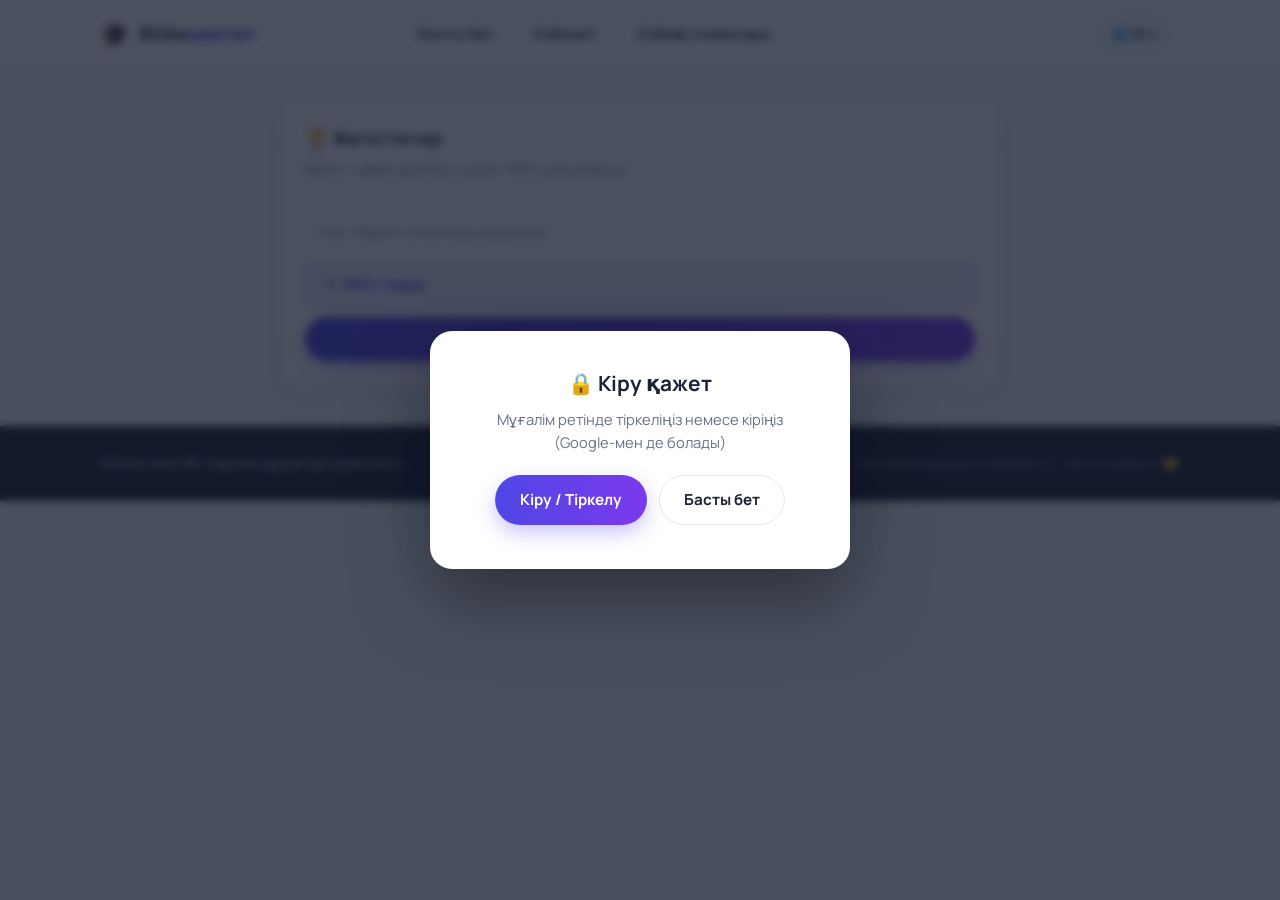
==== achievements.html @ 3947fcc4 "refactor: Расписание/Жетістіктер/Сертификаттар кабинеттен жеке беттерге көшті (schedule/achievements" ====
<!DOCTYPE html>
<html lang="kk">
<head>
  <meta charset="UTF-8" />
  <meta name="viewport" content="width=device-width, initial-scale=1.0" />
  <title data-i18n="title_ach">Жетістіктер — Білім</title>
  <link rel="preconnect" href="https://fonts.googleapis.com" />
  <link rel="preconnect" href="https://fonts.gstatic.com" crossorigin />
  <link href="https://fonts.googleapis.com/css2?family=Manrope:wght@400;500;600;700;800&display=swap" rel="stylesheet" />
  <link rel="stylesheet" href="style.css" />
  <link rel="icon" href="data:image/svg+xml,<svg xmlns='http://www.w3.org/2000/svg' viewBox='0 0 100 100'><text y='.9em' font-size='90'>🎓</text></svg>" />
</head>
<body>

  <header class="header">
    <div class="container header-inner">
      <a href="index.html" class="logo">
        <span class="logo-mark">🎓</span>
        <span class="logo-text">Білім<span class="logo-accent">мектеп</span></span>
      </a>
      <nav class="nav" id="nav">
        <a href="index.html" data-i18n="nav_home">Басты бет</a>
        <a href="cabinet.html" class="nav-cta" data-i18n="nav_cabinet">Кабинет</a>
        <a href="slides.html" data-i18n="nav_slides">Сабақ слайдтары</a>
      </nav>
      <button class="burger" id="burger" aria-label="Мәзір"><span></span><span></span><span></span></button>
    </div>
  </header>

  <main class="container pg-narrow">
    <div class="panel" id="ach-section">
      <h2 data-i18n="ach_title">🏆 Жетістіктер</h2>
      <p class="sub" data-i18n="ach_sub">Мәтін + файл (диплом, сурет, PDF) сала аласыз</p>
      <div class="ach-list" id="ach-list"></div>
      <div class="ach-add">
        <input type="text" id="ach-input" data-i18n-ph="ach_ph" placeholder="Мыс: Өңірлік олимпиада жеңімпазы" />
        <label class="file-btn" for="ach-file" id="ach-file-btn" data-i18n="btn_choose_file">📎 Файл таңда</label>
        <input type="file" id="ach-file" accept="image/*,.pdf,.doc,.docx,.ppt,.pptx,.xls,.xlsx" hidden />
        <button class="btn btn-primary" id="ach-add" style="padding:10px 18px">＋</button>
      </div>
    </div>
  </main>

  <footer class="footer">
    <div class="container footer-inner">
      <span>© <span id="year"></span> Білім мектебі. <span data-i18n="footer_rights">Барлық құқықтар қорғалған.</span></span>
      <span class="muted" data-i18n="footer_cab">Мұғалім жұмысын жеңілдету — басты мақсат 🤝</span>
    </div>
  </footer>

  <script src="data.js"></script>
  <script src="ui.js"></script>
  <script src="i18n.js"></script>
  <script src="achievements.js"></script>
</body>
</html>
---- style.css ----
/* ===== Білім мектебі — стильдер ===== */
:root {
  --bg: #f7f8fc;
  --surface: #ffffff;
  --ink: #1c2333;
  --muted: #67718a;
  --line: #e6e9f2;
  --brand: #4f46e5;
  --brand-2: #7c3aed;
  --brand-soft: #eef0ff;
  --accent: #f59e0b;
  --green: #10b981;
  --radius: 16px;
  --shadow: 0 10px 30px rgba(28, 35, 51, 0.08);
}

* { margin: 0; padding: 0; box-sizing: border-box; }

html { scroll-behavior: smooth; }

body {
  font-family: "Manrope", system-ui, sans-serif;
  background: var(--bg);
  color: var(--ink);
  line-height: 1.6;
}

.container { max-width: 1120px; margin: 0 auto; padding: 0 20px; }
.pg-narrow { max-width: 760px; padding-top: 30px; padding-bottom: 10px; }
.pg-narrow .panel { margin-bottom: 30px; }
.muted { color: var(--muted); }
.accent {
  background: linear-gradient(90deg, var(--brand), var(--brand-2));
  -webkit-background-clip: text;
  background-clip: text;
  color: transparent;
}

/* ===== Шапка ===== */
.header {
  position: sticky; top: 0; z-index: 50;
  background: rgba(255, 255, 255, 0.85);
  backdrop-filter: blur(12px);
  border-bottom: 1px solid var(--line);
}
.header-inner { display: flex; align-items: center; justify-content: space-between; height: 68px; }
.logo { display: flex; align-items: center; gap: 10px; text-decoration: none; color: var(--ink); font-weight: 800; font-size: 1.15rem; }
.logo-mark { font-size: 1.5rem; }
.logo-accent { color: var(--brand); }

.nav { display: flex; align-items: center; gap: 22px; }
.nav a { text-decoration: none; color: var(--ink); font-weight: 600; font-size: 0.95rem; transition: color 0.2s; }
.nav a:hover { color: var(--brand); }
.nav-cta { padding: 9px 18px; border-radius: 999px; }

.burger { display: none; background: none; border: 0; cursor: pointer; width: 40px; height: 40px; flex-direction: column; justify-content: center; gap: 5px; align-items: center; }
.burger span { width: 22px; height: 2px; background: var(--ink); border-radius: 2px; transition: 0.25s; }
.burger.open span:nth-child(1) { transform: translateY(7px) rotate(45deg); }
.burger.open span:nth-child(2) { opacity: 0; }
.burger.open span:nth-child(3) { transform: translateY(-7px) rotate(-45deg); }

/* ===== Hero ===== */
.hero {
  background:
    radial-gradient(600px 300px at 85% 10%, rgba(124, 58, 237, 0.14), transparent),
    radial-gradient(500px 300px at 10% 90%, rgba(79, 70, 229, 0.12), transparent),
    var(--bg);
  padding: 80px 0 70px;
}
.hero-inner { display: grid; grid-template-columns: 1.2fr 1fr; gap: 48px; align-items: center; }

.badge {
  display: inline-block; padding: 7px 14px; border-radius: 999px;
  background: var(--brand-soft); color: var(--brand);
  font-weight: 700; font-size: 0.85rem; margin-bottom: 20px;
}
.hero h1 { font-size: clamp(2rem, 4.5vw, 3.1rem); line-height: 1.15; font-weight: 800; letter-spacing: -0.5px; }
.lead { color: var(--muted); font-size: 1.08rem; margin: 18px 0 28px; max-width: 52ch; }

.hero-actions { display: flex; gap: 14px; flex-wrap: wrap; }

.btn {
  display: inline-block; padding: 12px 24px; border-radius: 999px;
  font-weight: 700; font-size: 0.95rem; text-decoration: none;
  border: 1px solid transparent; cursor: pointer; transition: 0.2s;
  font-family: inherit;
}
.btn-primary {
  background: linear-gradient(90deg, var(--brand), var(--brand-2));
  color: #fff; box-shadow: 0 8px 20px rgba(79, 70, 229, 0.3);
}
.btn-primary:hover { transform: translateY(-2px); box-shadow: 0 12px 26px rgba(79, 70, 229, 0.4); }
.btn-ghost { background: var(--surface); color: var(--ink); border-color: var(--line); }
.btn-ghost:hover { border-color: var(--brand); color: var(--brand); }
.btn-block { width: 100%; text-align: center; }

.stats { display: flex; gap: 34px; margin-top: 40px; flex-wrap: wrap; }
.stat b { display: block; font-size: 1.6rem; font-weight: 800; color: var(--brand); }
.stat span { color: var(--muted); font-size: 0.85rem; }

/* Hero-карточка (сабақ кестесі) */
.hero-card {
  background: var(--surface); border: 1px solid var(--line);
  border-radius: 20px; box-shadow: var(--shadow);
  padding: 22px; transform: rotate(1.5deg);
}
.hero-card-head { display: flex; gap: 7px; margin-bottom: 18px; }
.hero-card-head .dot { width: 11px; height: 11px; border-radius: 50%; background: #e6e9f2; }
.hero-card-head .dot:first-child { background: #f87171; }
.hero-card-head .dot:nth-child(2) { background: #fbbf24; }
.hero-card-head .dot:nth-child(3) { background: #34d399; }
.hero-line { font-weight: 800; margin-bottom: 12px; }
.hero-item {
  display: flex; gap: 12px; padding: 11px 14px; margin-bottom: 8px;
  background: var(--bg); border: 1px solid var(--line); border-radius: 12px;
  font-size: 0.92rem;
}
.hero-item b { color: var(--brand); font-variant-numeric: tabular-nums; }
.hero-note {
  margin-top: 14px; padding: 12px 14px; border-radius: 12px;
  background: #fff8e8; color: #92600a; font-size: 0.88rem; font-weight: 600;
}

/* ===== Бөлімдер ===== */
.section { padding: 76px 0; }
.section-alt { background: var(--surface); border-top: 1px solid var(--line); border-bottom: 1px solid var(--line); }
.section-head { text-align: center; max-width: 640px; margin: 0 auto 46px; }
.section-head h2 { font-size: clamp(1.6rem, 3vw, 2.2rem); font-weight: 800; letter-spacing: -0.4px; }
.section-head p { color: var(--muted); margin-top: 10px; }

/* Мұғалімдер */
.teachers-grid { display: grid; grid-template-columns: repeat(auto-fill, minmax(240px, 1fr)); gap: 20px; }
.teacher-card {
  background: var(--surface); border: 1px solid var(--line); border-radius: var(--radius);
  padding: 26px 22px; text-align: center; transition: 0.25s;
}
.section-alt .teacher-card { background: var(--bg); }
.teacher-card:hover { transform: translateY(-5px); box-shadow: var(--shadow); border-color: transparent; }
.avatar {
  width: 74px; height: 74px; border-radius: 50%; margin: 0 auto 14px;
  display: flex; align-items: center; justify-content: center;
  font-size: 1.5rem; font-weight: 800; color: #fff;
}
.teacher-card h3 { font-size: 1.05rem; }
.teacher-card .subject { color: var(--brand); font-weight: 700; font-size: 0.9rem; margin-top: 4px; }
.teacher-card .exp { color: var(--muted); font-size: 0.85rem; margin-top: 8px; }

/* Сыныптар */
.classes-grid { display: grid; grid-template-columns: repeat(auto-fill, minmax(150px, 1fr)); gap: 14px; }
.class-card {
  background: var(--bg); border: 1px solid var(--line); border-radius: 14px;
  padding: 18px 14px; text-align: center; transition: 0.2s; cursor: default;
}
.class-card:hover { border-color: var(--brand); background: var(--brand-soft); }
.class-card b { display: block; font-size: 1.15rem; }
.class-card span { color: var(--muted); font-size: 0.82rem; }

/* Хабарламалар */
.news-layout { display: grid; grid-template-columns: 1.4fr 1fr; gap: 28px; align-items: start; }
.news-list { display: flex; flex-direction: column; gap: 14px; }
.news-item {
  background: var(--surface); border: 1px solid var(--line); border-radius: var(--radius);
  padding: 20px 22px; display: flex; gap: 16px; transition: 0.2s;
}
.news-item:hover { box-shadow: var(--shadow); }
.news-date {
  flex-shrink: 0; width: 58px; height: 58px; border-radius: 14px;
  background: var(--brand-soft); color: var(--brand);
  display: flex; flex-direction: column; align-items: center; justify-content: center;
  font-weight: 800; line-height: 1.1;
}
.news-date small { font-size: 0.7rem; font-weight: 700; text-transform: uppercase; }
.news-item h3 { font-size: 1rem; margin-bottom: 4px; }
.news-item p { color: var(--muted); font-size: 0.92rem; }
.tag {
  display: inline-block; margin-top: 8px; padding: 3px 10px; border-radius: 999px;
  font-size: 0.75rem; font-weight: 700;
}
.tag-Жиналыс { background: #fef3c7; color: #92600a; }
.tag-Сабақ { background: #dcfce7; color: #15803d; }
.tag-Іс-шара { background: #ede9fe; color: #6d28d9; }
.tag-Демалыс { background: #ffe4e6; color: #be123c; }

.news-form, .contact-form {
  background: var(--surface); border: 1px solid var(--line); border-radius: var(--radius);
  padding: 26px; box-shadow: var(--shadow);
}
.news-form h3, .contact-form h3 { margin-bottom: 4px; }
.news-form label, .contact-form label { display: block; margin-top: 14px; }
.news-form label span, .contact-form label span { font-size: 0.85rem; font-weight: 700; color: var(--muted); display: block; margin-bottom: 6px; }
.news-form input, .news-form textarea, .news-form select,
.contact-form input, .contact-form textarea {
  width: 100%; padding: 11px 14px; border: 1px solid var(--line); border-radius: 12px;
  font-family: inherit; font-size: 0.95rem; background: var(--bg); transition: 0.2s;
}
.news-form input:focus, .news-form textarea:focus, .news-form select:focus,
.contact-form input:focus, .contact-form textarea:focus {
  outline: none; border-color: var(--brand); background: #fff; box-shadow: 0 0 0 3px rgba(79, 70, 229, 0.15);
}
.news-form .btn, .contact-form .btn { margin-top: 20px; }

/* Үй тапсырма */
.filters { display: flex; gap: 10px; flex-wrap: wrap; justify-content: center; margin-bottom: 30px; }
.filter-btn {
  padding: 8px 18px; border-radius: 999px; border: 1px solid var(--line);
  background: var(--bg); color: var(--ink); font-weight: 600; font-size: 0.88rem;
  cursor: pointer; font-family: inherit; transition: 0.2s;
}
.filter-btn:hover { border-color: var(--brand); color: var(--brand); }
.filter-btn.active { background: var(--brand); border-color: var(--brand); color: #fff; }

.hw-list { display: grid; grid-template-columns: repeat(auto-fill, minmax(300px, 1fr)); gap: 14px; }
.hw-item {
  background: var(--bg); border: 1px solid var(--line); border-radius: 14px;
  padding: 18px 20px; transition: 0.2s;
}
.hw-item:hover { box-shadow: var(--shadow); }
.hw-top { display: flex; justify-content: space-between; align-items: center; margin-bottom: 8px; }
.hw-subject { font-weight: 800; font-size: 0.95rem; }
.hw-class { font-size: 0.78rem; font-weight: 700; color: var(--muted); background: #fff; border: 1px solid var(--line); padding: 3px 10px; border-radius: 999px; }
.hw-item p { color: var(--muted); font-size: 0.9rem; }
.hw-due { margin-top: 10px; font-size: 0.8rem; font-weight: 700; color: var(--accent); }

/* Байланыс */
.contact-layout { display: grid; grid-template-columns: 1fr 1fr; gap: 28px; align-items: start; }
.contact-cards { display: grid; grid-template-columns: 1fr 1fr; gap: 14px; }
.contact-card {
  background: var(--surface); border: 1px solid var(--line); border-radius: var(--radius);
  padding: 20px; display: flex; flex-direction: column; gap: 4px;
}
.contact-card b { font-size: 0.92rem; }
.contact-card span { color: var(--muted); font-size: 0.88rem; }

/* Footer */
.footer { background: var(--ink); color: #cdd3e1; padding: 26px 0; }
.footer-inner { display: flex; justify-content: space-between; gap: 12px; flex-wrap: wrap; font-size: 0.88rem; }
.footer .muted { color: #8b93a8; }

/* Toast */
.toast {
  position: fixed; bottom: 26px; left: 50%; transform: translateX(-50%) translateY(80px);
  background: var(--ink); color: #fff; padding: 13px 24px; border-radius: 999px;
  font-weight: 600; font-size: 0.92rem; box-shadow: 0 14px 34px rgba(0,0,0,0.25);
  opacity: 0; transition: 0.35s; z-index: 100; pointer-events: none;
}
.toast.show { transform: translateX(-50%) translateY(0); opacity: 1; }

/* Мүмкіндіктер */
.features-grid { display: grid; grid-template-columns: repeat(auto-fit, minmax(260px, 1fr)); gap: 20px; }
.feature-card {
  background: var(--bg); border: 1px solid var(--line); border-radius: var(--radius);
  padding: 28px 24px; text-decoration: none; color: var(--ink); transition: 0.25s;
}
.feature-card:hover { transform: translateY(-5px); box-shadow: var(--shadow); border-color: var(--brand); }
.feature-icon { font-size: 2rem; display: block; margin-bottom: 14px; }
.feature-card h3 { font-size: 1.1rem; margin-bottom: 8px; }
.feature-card p { color: var(--muted); font-size: 0.92rem; }

.teacher-card { display: block; cursor: pointer; }
.cabinet-link {
  display: inline-block; margin-top: 12px; color: var(--brand); font-weight: 700; font-size: 0.85rem;
}

/* ===== Кабинет ===== */
.page-head {
  background: linear-gradient(120deg, #1e1b4b, #4f46e5 60%, #7c3aed);
  color: #fff; padding: 44px 0 84px; margin-top: -68px; padding-top: 112px;
}
.page-head h1 { font-size: clamp(1.6rem, 3vw, 2.3rem); font-weight: 800; }
.page-head p { opacity: 0.85; margin-top: 6px; }
.cabinet-wrap { margin-top: -40px; }
.panel {
  background: var(--surface); border: 1px solid var(--line); border-radius: var(--radius);
  padding: 24px; box-shadow: var(--shadow); margin-bottom: 24px;
}
.panel h2 { font-size: 1.15rem; margin-bottom: 4px; }
.panel .sub { color: var(--muted); font-size: 0.9rem; margin-bottom: 18px; }
/* Мәзірден anchor-ға өткенде sticky шапканың астына жасырмау */
#ach-section, #certs-section, #sched-section { scroll-margin-top: 86px; }

.cab-profile { display: flex; gap: 20px; align-items: center; flex-wrap: wrap; }
.cab-profile .avatar { margin: 0; width: 84px; height: 84px; font-size: 1.7rem; }
.cab-profile h1 { font-size: 1.5rem; }
.cab-profile .subject { color: var(--brand); font-weight: 700; }

.cab-selects { display: flex; gap: 14px; flex-wrap: wrap; margin-top: 14px; }
.cab-selects label { font-size: 0.85rem; font-weight: 700; color: var(--muted); display: flex; flex-direction: column; gap: 6px; }
.cab-selects select {
  padding: 10px 14px; border: 1px solid var(--line); border-radius: 12px;
  font-family: inherit; font-size: 0.95rem; background: #fff; min-width: 180px;
}

/* Сертификаттар */
.certs-grid { display: grid; grid-template-columns: repeat(auto-fill, minmax(200px, 1fr)); gap: 16px; }
.cert-card { border: 1px solid var(--line); border-radius: 14px; overflow: hidden; background: var(--bg); position: relative; }
.cert-card img { width: 100%; height: 150px; object-fit: cover; display: block; cursor: zoom-in; }
.cert-file {
  width: 100%; height: 150px; display: flex; flex-direction: column; align-items: center; justify-content: center; gap: 6px;
  background: linear-gradient(160deg, #eef2ff, #faf5ff); cursor: pointer;
}
.cert-file-ico { font-size: 2.4rem; line-height: 1; }
.cert-file-name { font-size: 0.78rem; font-weight: 700; color: #3730a3; text-align: center; padding: 0 10px; word-break: break-all; }
.cert-card .cert-name { padding: 10px 12px; font-size: 0.85rem; font-weight: 700; }
.cert-del {
  position: absolute; top: 8px; right: 8px; width: 28px; height: 28px; border-radius: 50%;
  border: 0; background: rgba(0,0,0,0.55); color: #fff; cursor: pointer; font-size: 0.9rem; line-height: 1;
}
.certs-empty { color: var(--muted); font-size: 0.92rem; padding: 12px 0; }
.certs-add { display: flex; gap: 10px; flex-wrap: wrap; margin-top: 16px; align-items: center; }
.certs-add input[type="text"] {
  flex: 1; min-width: 180px; padding: 10px 14px; border: 1px solid var(--line); border-radius: 12px; font-family: inherit;
}
.certs-add input[type="file"] { display: none; }
.file-btn {
  padding: 10px 16px; border-radius: 12px; border: 1px dashed var(--brand); background: var(--brand-soft);
  color: var(--brand); font-weight: 700; font-size: 0.88rem; cursor: pointer; font-family: inherit;
}

/* Жетістіктер */
.ach-list { display: flex; flex-direction: column; gap: 10px; }
.ach-item {
  display: flex; justify-content: space-between; gap: 12px; align-items: center;
  background: var(--bg); border: 1px solid var(--line); border-radius: 12px; padding: 12px 16px; font-size: 0.95rem;
}
.ach-item.has-img {
  display: grid; grid-template-columns: 76px 1fr auto; gap: 12px; align-items: center; padding: 10px;
}
.ach-item.has-file { display: flex; align-items: center; gap: 10px; }
.ach-file {
  display: inline-flex; align-items: center; gap: 6px; background: #eef2ff; color: #3730a3;
  font-size: 0.82rem; font-weight: 700; padding: 8px 14px; border-radius: 999px; cursor: pointer; max-width: 100%;
}
.ach-file .fname { overflow: hidden; text-overflow: ellipsis; white-space: nowrap; max-width: 220px; }
.ach-thumb {
  width: 76px; height: 76px; object-fit: cover; border-radius: 10px;
  border: 1px solid var(--line); cursor: zoom-in;
}
.ach-add { display: flex; flex-direction: column; gap: 8px; margin-top: 14px; }
.gname-dot { display: inline-block; width: 10px; height: 10px; border-radius: 50%; margin-right: 7px; vertical-align: baseline; }
.ach-del { border: 0; background: none; color: #be123c; cursor: pointer; font-size: 1rem; }
/* Суретті үлкейтіп көрсету */
.lightbox {
  position: fixed; inset: 0; z-index: 300; background: rgba(15, 23, 42, 0.88);
  display: flex; align-items: center; justify-content: center; padding: 24px; cursor: zoom-out;
}
.lightbox img { max-width: 95%; max-height: 95%; border-radius: 14px; box-shadow: 0 30px 80px rgba(0,0,0,0.5); }
.ach-add { display: flex; gap: 10px; margin-top: 14px; }
.ach-add input { flex: 1; padding: 10px 14px; border: 1px solid var(--line); border-radius: 12px; font-family: inherit; }

/* Жылдық сыныптар */
.years-classes { display: grid; grid-template-columns: repeat(auto-fill, minmax(220px, 1fr)); gap: 16px; }
.year-block { border: 1px solid var(--line); border-radius: 14px; padding: 16px; background: var(--bg); }
.year-block h3 { font-size: 1rem; margin-bottom: 10px; }
.year-block.current h3 { color: var(--brand); }
.chips { display: flex; gap: 8px; flex-wrap: wrap; }
.chip {
  display: inline-flex; align-items: center; gap: 8px; padding: 6px 12px; border-radius: 999px;
  background: var(--brand-soft); color: var(--brand); font-weight: 700; font-size: 0.88rem;
}
.chip button { border: 0; background: none; color: inherit; cursor: pointer; font-size: 0.9rem; padding: 0; }
.year-add { display: flex; gap: 8px; margin-top: 12px; }
.year-add input { padding: 8px 12px; border: 1px solid var(--line); border-radius: 10px; font-family: inherit; width: 110px; }

/* Расписание торы */
.sched-stats { display: flex; gap: 14px; flex-wrap: wrap; margin-bottom: 18px; }
.sched-stat { background: var(--brand-soft); color: var(--brand); border-radius: 14px; padding: 14px 20px; font-weight: 700; }
.sched-stat b { font-size: 1.4rem; display: block; }
.sched-stat span { font-size: 0.8rem; }
.sched-grid { width: 100%; border-collapse: collapse; font-size: 0.98rem; margin-bottom: 26px; }
.sched-grid th, .sched-grid td { border: 1px solid var(--line); padding: 13px 12px; text-align: center; }
.sched-grid th { background: var(--bg); font-weight: 800; }
.sched-grid td.time { background: var(--bg); font-weight: 700; color: var(--muted); white-space: nowrap; }
.sched-cell { min-height: 52px; position: relative; cursor: pointer; }
.sched-cell:hover { background: #fff1f2; }
.sched-cell .cls { font-weight: 800; color: var(--brand); font-size: 0.95rem; }
.sched-cell .room { color: var(--muted); font-size: 0.78rem; }
.sched-cell .x { display: none; position: absolute; top: 2px; right: 4px; color: #be123c; font-weight: 800; }
.sched-cell:hover .x { display: block; }
.shift-title { font-size: 1.15rem; font-weight: 800; margin: 20px 0 10px; }
/* Расписание — толық енімен, ортада */
.cab-sched-wrap { max-width: 1120px; margin: 26px auto 0; padding: 0 20px; box-sizing: border-box; }
.cab-sched-wrap .panel-head { text-align: center; }
.cab-sched-wrap .sched-stats { justify-content: center; }
.cab-sched-wrap .shift-title { text-align: center; }
.sched-add { display: grid; grid-template-columns: repeat(auto-fit, minmax(140px, 1fr)); gap: 10px; align-items: end; }
.sched-add label { font-size: 0.8rem; font-weight: 700; color: var(--muted); display: flex; flex-direction: column; gap: 5px; }
.sched-add select, .sched-add input {
  padding: 9px 12px; border: 1px solid var(--line); border-radius: 10px; font-family: inherit; background: #fff;
}

/* ===== Слайдтар ===== */
.tabs { display: flex; gap: 10px; margin-bottom: 24px; flex-wrap: wrap; }
.tab-btn {
  padding: 10px 22px; border-radius: 999px; border: 1px solid var(--line); background: var(--surface);
  font-weight: 700; cursor: pointer; font-family: inherit; font-size: 0.95rem; transition: 0.2s;
}
.tab-btn.active { background: var(--brand); border-color: var(--brand); color: #fff; }

.lessons-grid { display: grid; grid-template-columns: repeat(auto-fill, minmax(240px, 1fr)); gap: 16px; }
.lesson-card { background: var(--surface); border: 1px solid var(--line); border-radius: var(--radius); padding: 20px; transition: 0.2s; }
.lesson-card:hover { box-shadow: var(--shadow); }
.lesson-card h3 { font-size: 1rem; margin-bottom: 4px; }
.lesson-card .muted { font-size: 0.85rem; }
.lesson-actions { display: flex; gap: 8px; margin-top: 14px; flex-wrap: wrap; }
.mini-btn {
  padding: 7px 14px; border-radius: 999px; border: 1px solid var(--line); background: var(--bg);
  font-weight: 700; font-size: 0.82rem; cursor: pointer; font-family: inherit; text-decoration: none; color: var(--ink); display: inline-block;
}
.mini-btn:hover { border-color: var(--brand); color: var(--brand); }
.mini-btn.danger:hover { border-color: #be123c; color: #be123c; }
.mini-btn.primary { background: var(--brand); border-color: var(--brand); color: #fff; }
.mini-btn.primary:hover { color: #fff; opacity: 0.9; }

/* Конструктор */
.builder { display: grid; grid-template-columns: 190px 1fr 290px; gap: 18px; align-items: start; }
.slides-rail { display: flex; flex-direction: column; gap: 10px; max-height: 70vh; overflow: auto; padding: 4px; }
.slide-thumb {
  border: 2px solid var(--line); border-radius: 12px; overflow: hidden; background: #fff; cursor: pointer;
  padding: 0; font-family: inherit;
}
.slide-thumb.active { border-color: var(--brand); box-shadow: 0 0 0 3px rgba(79,70,229,0.18); }
.slide-thumb .mini { aspect-ratio: 16/9; display: flex; align-items: center; justify-content: center; font-size: 0.7rem; padding: 4px; text-align: center; }
.slide-thumb .num { padding: 4px 8px; font-size: 0.72rem; font-weight: 800; color: var(--muted); background: var(--bg); }
.slide-thumb .thumbs-actions { display: flex; border-top: 1px solid var(--line); }
.slide-thumb .thumbs-actions button {
  flex: 1; border: 0; background: none; cursor: pointer; font-size: 0.8rem; padding: 4px 0; color: var(--muted);
}
.slide-thumb .thumbs-actions button:hover { background: var(--bg); color: var(--brand); }

.canvas-stage { background: #0f172a; border-radius: var(--radius); padding: 24px; display: flex; justify-content: center; }
.slide-canvas {
  width: 100%; max-width: 760px; aspect-ratio: 16/9; border-radius: 12px; box-shadow: 0 20px 50px rgba(0,0,0,0.4);
  display: flex; flex-direction: column; padding: 34px 40px; overflow: hidden; position: relative;
}
.slide-canvas h2 { font-size: clamp(1.2rem, 2.6vw, 1.9rem); font-weight: 800; line-height: 1.25; }
.slide-canvas p { margin-top: 12px; font-size: clamp(0.8rem, 1.5vw, 1.05rem); opacity: 0.85; white-space: pre-line; }
.slide-canvas .vid { width: 100%; flex: 1; min-height: 0; border: 0; border-radius: 8px; }
.slide-canvas .vid-fallback { margin: auto; font-size: 0.85rem; }
.slide-canvas .game-badge {
  margin: auto; text-align: center; font-weight: 800; font-size: 1.1rem;
  background: rgba(255,255,255,0.14); border: 2px dashed rgba(255,255,255,0.4); padding: 20px; border-radius: 16px; width: 100%;
}

.props { background: var(--surface); border: 1px solid var(--line); border-radius: var(--radius); padding: 20px; }
.props h3 { font-size: 0.95rem; margin-bottom: 12px; }
.props label { display: block; margin-top: 12px; }
.props label span { display: block; font-size: 0.8rem; font-weight: 700; color: var(--muted); margin-bottom: 5px; }
.props input, .props textarea, .props select {
  width: 100%; padding: 10px 12px; border: 1px solid var(--line); border-radius: 10px; font-family: inherit; font-size: 0.92rem; background: var(--bg);
}
.props textarea { resize: vertical; }
.bg-palette { display: flex; gap: 8px; flex-wrap: wrap; margin-top: 6px; }
.bg-sw { width: 30px; height: 30px; border-radius: 8px; border: 2px solid transparent; cursor: pointer; }
.bg-sw.active { border-color: var(--ink); }

/* Ойын банкі */
.qz-list, .board-list { display: grid; grid-template-columns: repeat(auto-fill, minmax(280px, 1fr)); gap: 16px; margin-bottom: 24px; }
.qz-card { background: var(--surface); border: 1px solid var(--line); border-radius: var(--radius); padding: 20px; }
.qz-card h3 { font-size: 1rem; }
.qz-meta { color: var(--muted); font-size: 0.85rem; margin-top: 4px; }
.qz-editor { display: grid; grid-template-columns: 1fr 1fr; gap: 20px; align-items: start; }
.question-block { border: 1px solid var(--line); border-radius: 12px; padding: 14px; margin-top: 12px; background: var(--bg); }
.question-block .q-text { font-weight: 800; margin-bottom: 10px; }
.ans-row { display: flex; gap: 8px; align-items: center; margin-top: 8px; }
.ans-row input { flex: 1; padding: 8px 10px; border: 1px solid var(--line); border-radius: 8px; font-family: inherit; font-size: 0.88rem; }
.ans-color { width: 14px; height: 14px; border-radius: 4px; flex-shrink: 0; }
.ans-correct { border: 0; background: none; cursor: pointer; }
.ans-correct.checked { color: var(--green); font-weight: 800; }

/* ===== Көрсету режимі ===== */
.present { background: #0b1020; min-height: 100vh; color: #fff; display: flex; flex-direction: column; }
.present-top {
  display: flex; justify-content: space-between; align-items: center; padding: 12px 20px;
  background: rgba(255,255,255,0.06); font-size: 0.85rem;
}
.present-top .btn-sm { padding: 7px 14px; border-radius: 999px; border: 1px solid rgba(255,255,255,0.25); background: none; color: #fff; cursor: pointer; font-family: inherit; font-weight: 700; font-size: 0.82rem; }
.present-main { flex: 1; display: flex; align-items: center; justify-content: center; padding: 20px; }
.present-slide { width: min(1080px, 94vw); aspect-ratio: 16/9; border-radius: 16px; display: flex; flex-direction: column; padding: 20px 40px; overflow: auto; position: relative; box-shadow: 0 30px 80px rgba(0,0,0,0.5); }
.present-slide h1 { font-size: clamp(1.6rem, 3.4vw, 2.6rem); font-weight: 800; line-height: 1.2; }
.present-slide p { margin-top: 16px; font-size: clamp(1rem, 1.8vw, 1.35rem); opacity: 0.88; white-space: pre-line; }
.present-slide .vid { width: 100%; flex: 1; min-height: 0; border: 0; border-radius: 10px; }
.present-bottom { display: flex; justify-content: center; gap: 12px; padding: 16px; }
.present-bottom .btn-sm { padding: 10px 22px; border-radius: 999px; border: 1px solid rgba(255,255,255,0.3); background: rgba(255,255,255,0.08); color: #fff; cursor: pointer; font-family: inherit; font-weight: 700; }
.present-bottom .btn-sm:disabled { opacity: 0.35; cursor: default; }
.slide-counter { color: rgba(255,255,255,0.6); font-size: 0.85rem; }

/* Ойын host-ы */
.game-host { display: grid; grid-template-columns: 320px 1fr; gap: 24px; width: 100%; height: 100%; }
.game-panel { background: rgba(255,255,255,0.07); border-radius: 16px; padding: 20px; display: flex; flex-direction: column; gap: 14px; overflow: auto; }
.game-panel .room-code { font-size: 1.7rem; font-weight: 800; letter-spacing: 4px; text-align: center; color: #fde68a; }
.game-panel img { width: 100%; border-radius: 12px; background: #fff; padding: 6px; }
.player-chips { display: flex; flex-wrap: wrap; gap: 6px; }
.player-chip { background: rgba(255,255,255,0.14); border-radius: 999px; padding: 4px 12px; font-size: 0.8rem; font-weight: 700; }
.host-btn { padding: 13px; border-radius: 12px; border: 0; font-family: inherit; font-weight: 800; font-size: 1rem; cursor: pointer; background: linear-gradient(90deg, #4f46e5, #7c3aed); color: #fff; }
.host-btn:disabled { opacity: 0.4; cursor: default; }
.host-btn.green { background: linear-gradient(90deg, #059669, #10b981); }
.game-stage { background: rgba(255,255,255,0.05); border-radius: 16px; padding: 24px; display: flex; flex-direction: column; overflow: auto; }
.game-q { font-size: clamp(1.1rem, 2.2vw, 1.6rem); font-weight: 800; margin-bottom: 18px; }
.dist-bars { display: grid; grid-template-columns: 1fr 1fr; gap: 10px; }
.dist-bar { display: flex; align-items: center; gap: 10px; font-size: 0.85rem; font-weight: 700; }
.dist-bar .track { flex: 1; height: 26px; background: rgba(255,255,255,0.1); border-radius: 8px; overflow: hidden; position: relative; }
.dist-bar .fill { height: 100%; border-radius: 8px; transition: width 0.4s; display: flex; align-items: center; justify-content: flex-end; padding-right: 8px; font-size: 0.78rem; color: #fff; min-width: 0; }
.dist-bar .ans-letter { width: 30px; height: 30px; border-radius: 8px; display: flex; align-items: center; justify-content: center; font-weight: 800; flex-shrink: 0; }
.timer-big { font-size: 2.2rem; font-weight: 800; text-align: right; color: #fde68a; }
.game-wait { margin: auto; text-align: center; font-size: 1.2rem; font-weight: 700; opacity: 0.85; }

/* Пьедестал */
.podium { display: flex; align-items: flex-end; justify-content: center; gap: 18px; margin: auto; }
.podium-col { text-align: center; }
.podium-col .p-name { font-weight: 800; margin-bottom: 6px; font-size: 0.95rem; }
.podium-col .p-score { color: #fde68a; font-weight: 800; margin-bottom: 8px; }
.podium-block { border-radius: 12px 12px 0 0; display: flex; align-items: center; justify-content: center; font-size: 2rem; }

/* Board (топтық ойын) host */
.board-host { width: 100%; height: 100%; display: flex; flex-direction: column; gap: 8px; }
.board-topic-row { display: flex; align-items: center; gap: 16px; }
.board-topic-row .board-topic { flex: 1; }
.board-room { text-align: right; flex-shrink: 0; }
.board-room b { display: block; font-size: 2.5rem; font-weight: 800; color: #fde68a; letter-spacing: 3px; line-height: 1.1; }
.board-room span { font-size: 0.85rem; color: rgba(255,255,255,0.6); }
.board-topic { text-align: center; font-size: 1.7rem; font-weight: 800; background: rgba(255,255,255,0.08); border-radius: 14px; padding: 14px; }
.board-bottom { display: flex; align-items: center; gap: 16px; }
.board-bottom .board-status { flex: 1; }
.board-groups { display: grid; gap: 12px; flex: 1; overflow: auto; }
.board-group { background: rgba(255,255,255,0.05); border-radius: 12px; padding: 12px 14px; }
.board-group h4 { font-size: 1.35rem; margin-bottom: 8px; display: flex; align-items: center; gap: 8px; }
.board-group .dot { width: 12px; height: 12px; border-radius: 50%; }
/* Топ астындағы оқушылар тізімі */
.board-players { display: flex; flex-wrap: wrap; gap: 10px; margin-bottom: 12px; min-height: 36px; align-items: center; }
.board-players .player-chip { background: rgba(255,255,255,0.1); border: 1px solid rgba(255,255,255,0.22); font-size: 1.3rem; padding: 6px 16px; }
.board-players.empty::after { content: "оқушы әлі кірмеді..."; color: rgba(255,255,255,0.35); font-size: 0.78rem; font-style: italic; }
.board-err { min-height: 1em; color: #fca5a5; font-size: 0.85rem; }
/* Түгендеу/бастау күйі */
.board-status { font-size: 1.05rem; font-weight: 700; color: #fde68a; background: rgba(255,255,255,0.06); border: 1px solid rgba(255,255,255,0.15); border-radius: 10px; padding: 10px 14px; }
.board-wait { background: #fef9c3; border: 1px solid #fde68a; color: #854d0e; font-weight: 700; font-size: 0.88rem; border-radius: 12px; padding: 12px 14px; text-align: center; }
/* Ой қосатын тақырыптар (оқушыда, ойын басталған соң) */
.bbranches { background: #eef2ff; border: 1px solid #c7d2fe; color: #312e81; font-size: 0.88rem; font-weight: 600; border-radius: 12px; padding: 10px 14px; display: flex; flex-wrap: wrap; gap: 8px; align-items: center; }
.bbranch-chip { background: #fff; border: 1.5px solid #818cf8; color: #4338ca; font-weight: 700; font-size: 0.8rem; padding: 4px 12px; border-radius: 999px; }
.idea-bubble {
  background: rgba(255,255,255,0.1); border-radius: 10px; padding: 8px 12px; margin-top: 8px;
  font-size: 0.85rem; position: relative;
}
.idea-bubble .by { color: rgba(255,255,255,0.55); font-size: 0.72rem; }
.idea-del { position: absolute; top: 4px; right: 8px; border: 0; background: none; color: #fca5a5; cursor: pointer; font-size: 0.85rem; }
.qr-row { display: grid; grid-template-columns: repeat(auto-fit, minmax(190px, 1fr)); gap: 16px; justify-items: center; }
.qr-box { text-align: center; font-size: 0.9rem; background: rgba(255,255,255,0.06); border-radius: 16px; padding: 14px; width: 100%; max-width: 320px; }
.qr-box img { width: 100%; max-width: 284px; border-radius: 10px; background: #fff; padding: 6px; }
/* QR астындағы оқушылар тізімі */
.qr-players { margin-top: 12px; display: flex; flex-direction: column; gap: 8px; align-items: center; min-height: 34px; }
.qr-players .player-chip { font-size: 1.5rem; padding: 6px 20px; max-width: 100%; overflow: hidden; text-overflow: ellipsis; white-space: nowrap; }
.qr-players .qr-empty { color: rgba(255,255,255,0.4); font-size: 1.1rem; font-style: italic; }
/* Жауап: алдымен аты, содан соң мәтіні */
.idea-name { font-weight: 800; font-size: 1.3rem; color: #fff; }
.idea-branch { opacity: 0.6; font-weight: 600; font-size: 0.78rem; font-style: normal; }

/* ===== Оқушы join беті ===== */
.join-wrap { min-height: 100vh; display: flex; align-items: center; justify-content: center; background: linear-gradient(160deg, #1e1b4b, #4f46e5); padding: 24px; }
.join-card { background: #fff; border-radius: 22px; width: min(520px, 94vw); padding: 30px; color: var(--ink); box-shadow: 0 30px 80px rgba(0,0,0,0.35); }
.join-card h1 { font-size: 1.3rem; margin-bottom: 4px; }
.join-card .muted { font-size: 0.9rem; }
.join-card input { width: 100%; padding: 13px 16px; border: 1px solid var(--line); border-radius: 12px; font-family: inherit; font-size: 1rem; margin-top: 16px; }
.join-card .btn { width: 100%; margin-top: 14px; }
.join-status { margin-top: 16px; text-align: center; font-weight: 700; color: var(--brand); }

/* Kahoot оқушы жағы */
.quiz-q { font-size: 1.15rem; font-weight: 800; text-align: center; margin: 18px 0; }
.quiz-answers { display: grid; grid-template-columns: 1fr 1fr; gap: 12px; }
.quiz-ans {
  border: 0; border-radius: 16px; padding: 18px 14px; color: #fff; font-family: inherit;
  font-weight: 800; font-size: 0.95rem; cursor: pointer; display: flex; align-items: center; gap: 10px; min-height: 74px;
  transition: transform 0.12s, opacity 0.2s;
}
.quiz-ans:active { transform: scale(0.97); }
.quiz-ans .shape { font-size: 1.3rem; }
.quiz-ans.picked { outline: 4px solid rgba(255,255,255,0.9); outline-offset: -4px; }
.quiz-ans.disabled { opacity: 0.45; cursor: default; }
.quiz-ans.right { opacity: 1; outline: 4px solid #16a34a; outline-offset: -4px; }
.quiz-ans.wrong { opacity: 1; outline: 4px solid #dc2626; outline-offset: -4px; text-decoration: line-through; }
.quiz-timer { height: 10px; border-radius: 999px; background: var(--line); overflow: hidden; margin-top: 16px; }
.quiz-timer .bar { height: 100%; background: linear-gradient(90deg, #4f46e5, #7c3aed); width: 100%; transition: width 1s linear; }
.quiz-points { text-align: center; font-size: 1.3rem; font-weight: 800; color: var(--green); margin-top: 14px; min-height: 1.6em; }
.quiz-wait { text-align: center; padding: 40px 10px; font-weight: 700; color: var(--muted); }
.quiz-wait .big { font-size: 2.6rem; margin-bottom: 10px; }

/* Board оқушы жағы */
.bgroup-head { display: flex; align-items: center; gap: 8px; font-weight: 800; margin-top: 14px; }
.bgroup-head .dot { width: 12px; height: 12px; border-radius: 50%; }
.bideas { display: flex; flex-wrap: wrap; gap: 8px; margin-top: 10px; }
.bidea { background: var(--brand-soft); border-radius: 12px; padding: 8px 12px; font-size: 0.88rem; }
.bidea .by { color: var(--muted); font-size: 0.72rem; }
.bidea-form { display: flex; gap: 8px; margin-top: 14px; }
.bidea-form input, .bidea-form select { flex: 1; padding: 10px 12px; border: 1px solid var(--line); border-radius: 10px; font-family: inherit; font-size: 0.9rem; }
.bidea-form button { padding: 10px 18px; border: 0; border-radius: 10px; background: var(--brand); color: #fff; font-weight: 800; font-family: inherit; cursor: pointer; }

/* ===== Tirkeluu / Kiruu (auth) — auth betindegi tolyq qobap (body > .auth-wrap) ===== */
body > .auth-wrap {
  min-height: 100vh; display: flex; align-items: center; justify-content: center;
  background: radial-gradient(700px 400px at 80% 0%, rgba(124, 58, 237, 0.25), transparent),
    linear-gradient(160deg, #1e1b4b, #312e81 55%, #4f46e5); padding: 24px; position: relative;
}
.auth-home { position: absolute; top: 20px; left: 24px; color: rgba(255,255,255,0.75); text-decoration: none; font-weight: 600; font-size: 0.9rem; }
.auth-home:hover { color: #fff; }
.auth-card {
  background: #fff; border-radius: 24px; padding: 36px 34px; width: min(430px, 94vw);
  box-shadow: 0 30px 80px rgba(0,0,0,0.35); position: relative;
}
.auth-logo { font-size: 2.6rem; text-align: center; }
.auth-card h1 { text-align: center; font-size: 1.5rem; margin-top: 6px; }
.auth-card .muted { text-align: center; font-size: 0.9rem; margin-bottom: 20px; }
.google-btn {
  width: 100%; display: flex; align-items: center; justify-content: center; gap: 10px;
  background: #fff; color: var(--ink); border: 1px solid var(--line); border-radius: 12px;
  padding: 13px; font-weight: 700; font-size: 0.95rem; cursor: pointer; font-family: inherit; transition: 0.2s;
}
.google-btn:hover { border-color: var(--brand); box-shadow: 0 6px 18px rgba(79,70,229,0.15); }
.auth-divider {
  display: flex; align-items: center; gap: 12px; color: var(--muted); font-size: 0.8rem;
  margin: 18px 0; text-transform: uppercase; letter-spacing: 0.4px;
}
.auth-divider::before, .auth-divider::after { content: ""; flex: 1; height: 1px; background: var(--line); }
.auth-tabs { display: flex; background: var(--bg); border-radius: 12px; padding: 4px; margin-bottom: 16px; }
.auth-tab {
  flex: 1; padding: 9px; border: 0; border-radius: 9px; background: none; font-family: inherit;
  font-weight: 700; font-size: 0.92rem; cursor: pointer; color: var(--muted); transition: 0.2s;
}
.auth-tab.active { background: #fff; color: var(--brand); box-shadow: 0 2px 8px rgba(0,0,0,0.08); }
.auth-card form label { display: block; margin-top: 12px; }
.auth-card form label span { display: block; font-size: 0.82rem; font-weight: 700; color: var(--muted); margin-bottom: 5px; }
.auth-card form input, .auth-card form select {
  width: 100%; padding: 12px 14px; border: 1px solid var(--line); border-radius: 12px;
  font-family: inherit; font-size: 0.95rem; background: var(--bg);
}
.auth-card form input:focus, .auth-card form select:focus {
  outline: none; border-color: var(--brand); background: #fff; box-shadow: 0 0 0 3px rgba(79,70,229,0.15);
}
/* Парольдің көзі */
.pass-wrap { position: relative; }
.pass-wrap input { padding-right: 44px !important; }
.pass-toggle {
  position: absolute; right: 8px; top: 50%; transform: translateY(-50%);
  border: 0; background: none; cursor: pointer; font-size: 1.05rem; line-height: 1;
  padding: 6px; opacity: 0.55; transition: 0.15s; border-radius: 8px;
}
.pass-toggle:hover { opacity: 1; background: var(--brand-soft); }
.pass-toggle.on { opacity: 0.9; }
/* Пароль ұмытылды */
.forgot-row { margin-top: 12px; text-align: center; }
.forgot-link {
  border: 0; background: none; cursor: pointer; color: var(--brand); font-weight: 700;
  font-size: 0.86rem; font-family: inherit; padding: 4px 8px; border-radius: 8px;
}
.forgot-link:hover { background: var(--brand-soft); }
.reset-note { font-size: 0.82rem; color: var(--muted); margin-bottom: 14px; line-height: 1.5; }
.auth-card form .btn { margin-top: 18px; }
.auth-msg { min-height: 1.4em; margin-top: 14px; text-align: center; font-size: 0.88rem; font-weight: 700; }
.auth-msg.ok { color: var(--green); }
.auth-msg.err { color: #be123c; }
.auth-guest { display: block; text-align: center; margin-top: 10px; color: var(--muted); font-size: 0.85rem; text-decoration: none; }
.auth-guest:hover { color: var(--brand); }

/* Shapkadagi auth chip + dropdown menu */
.auth-wrap { position: relative; }
.auth-chip {
  display: inline-flex; align-items: center; gap: 6px; padding: 8px 16px; border-radius: 999px;
  background: var(--brand-soft); color: var(--brand); font-weight: 700; font-size: 0.88rem;
  border: 1px solid transparent; cursor: pointer; font-family: inherit; white-space: nowrap; max-width: 240px;
  overflow: hidden; text-overflow: ellipsis;
}
.auth-chip:hover { background: var(--brand); color: #fff; }
.auth-chip .chev { font-size: 0.65rem; opacity: 0.6; }
.auth-menu {
  display: none; position: absolute; right: 0; top: calc(100% + 8px); min-width: 240px;
  background: #fff; border: 1px solid var(--line); border-radius: 14px; box-shadow: 0 18px 50px rgba(15,23,42,0.18); padding: 8px; z-index: 95;
}
.auth-wrap.open .auth-menu { display: block; }
.auth-menu-user { padding: 10px 12px; display: flex; flex-direction: column; gap: 2px; border-bottom: 1px solid var(--line); margin-bottom: 6px; }
.auth-menu-user b { font-size: 0.92rem; color: var(--ink); }
.auth-menu-user small { color: var(--muted); font-size: 0.75rem; }
.auth-menu-item {
  display: flex; width: 100%; align-items: center; gap: 8px; padding: 10px 12px; border: 0; background: none;
  border-radius: 10px; font-family: inherit; font-size: 0.88rem; font-weight: 600; color: var(--ink);
  text-decoration: none; cursor: pointer; text-align: left;
}
.auth-menu-item:hover { background: var(--brand-soft); color: var(--brand); }
.auth-menu-item.danger:hover { background: #ffe4e6; color: #be123c; }
.auth-menu-sep { border: 0; border-top: 1px solid var(--line); margin: 6px 0; }

/* Tildi autystyrysh (globus) */
.lang-switch { position: relative; margin-right: 10px; }
.lang-btn {
  padding: 8px 12px; border-radius: 999px; border: 1px solid var(--line); background: var(--bg);
  font-family: inherit; font-size: 0.82rem; font-weight: 700; color: var(--ink); cursor: pointer;
}
.lang-btn:hover { border-color: var(--brand); color: var(--brand); }
/* Present (көк сәкір) және join (аспақ) беттері үшін */
.lang-switch-present .lang-btn { border: 1px solid rgba(255,255,255,0.35); background: rgba(255,255,255,0.08); color: #fff; font-size: 0.8rem; padding: 7px 12px; }
.lang-switch-present .lang-btn:hover { border-color: #fff; color: #fff; }
.lang-switch-join { position: fixed; top: 14px; right: 16px; z-index: 50; margin: 0; }
.lang-switch-join .lang-btn { box-shadow: 0 6px 24px rgba(15,23,42,0.10); }
.lang-menu {
  display: none; position: absolute; right: 0; top: calc(100% + 8px); min-width: 175px;
  background: #fff; border: 1px solid var(--line); border-radius: 14px; box-shadow: 0 18px 50px rgba(15,23,42,0.18); padding: 6px; z-index: 95;
}
.lang-switch.open .lang-menu { display: block; }
.lang-menu button {
  display: block; width: 100%; text-align: left; padding: 9px 12px; border: 0; background: none;
  border-radius: 9px; font-family: inherit; font-size: 0.88rem; font-weight: 600; cursor: pointer; color: var(--ink);
}
.lang-menu button:hover { background: var(--brand-soft); }
.lang-menu button.active { color: var(--brand); background: var(--brand-soft); font-weight: 800; }
.auth-out { opacity: 0.7; font-size: 0.8rem; }

/* Gate overlay */
.gate-overlay {
  position: fixed; inset: 0; z-index: 200; display: flex; align-items: center; justify-content: center;
  background: rgba(15, 23, 42, 0.75); backdrop-filter: blur(4px); padding: 20px;
}
.gate-card {
  background: #fff; border-radius: 22px; padding: 36px; max-width: 420px; width: 100%; text-align: center;
  box-shadow: 0 30px 80px rgba(0,0,0,0.4);
}
.gate-card h2 { font-size: 1.3rem; margin-bottom: 8px; }
.gate-card .muted { font-size: 0.92rem; margin-bottom: 20px; }
.gate-card .btn { margin: 0 6px 8px; }

/* ===== Жаңа кабинет дизайны ===== */
.cab-hero {
  background:
    radial-gradient(500px 260px at 85% 0%, rgba(255,255,255,0.12), transparent),
    linear-gradient(135deg, #1e1b4b 0%, #4338ca 48%, #7c3aed 100%);
  color: #fff; padding: 118px 0 34px; margin-top: -68px; position: relative; overflow: hidden;
}
.cab-hero::before {
  content: ""; position: absolute; width: 420px; height: 420px; border-radius: 50%;
  background: rgba(255,255,255,0.05); top: -200px; right: -120px;
}
.cab-hero::after {
  content: ""; position: absolute; width: 300px; height: 300px; border-radius: 50%;
  background: rgba(255,255,255,0.04); bottom: -170px; left: -90px;
}
.cab-hero-inner {
  display: flex; justify-content: space-between; align-items: center; gap: 26px; flex-wrap: wrap;
  position: relative; z-index: 1;
}
.cab-hero-id { display: flex; align-items: center; gap: 24px; }
.cab-avatar-big {
  width: 104px; height: 104px; border-radius: 30px; flex-shrink: 0;
  display: flex; align-items: center; justify-content: center;
  font-size: 2rem; font-weight: 800; color: #fff;
  box-shadow: 0 0 0 4px rgba(255,255,255,0.28), 0 18px 40px rgba(0,0,0,0.35);
}
.cab-hero-kicker {
  font-size: 0.75rem; font-weight: 800; letter-spacing: 2.4px; text-transform: uppercase;
  color: rgba(255,255,255,0.6); margin-bottom: 4px;
}
.cab-hero h1 { font-size: clamp(1.5rem, 3vw, 2.1rem); font-weight: 800; letter-spacing: -0.3px; }
.cab-badges { display: flex; gap: 8px; flex-wrap: wrap; margin-top: 12px; }
.cab-badge {
  background: rgba(255,255,255,0.14); border: 1px solid rgba(255,255,255,0.22);
  padding: 6px 14px; border-radius: 999px; font-weight: 700; font-size: 0.84rem;
}
.cab-hero-controls { display: flex; gap: 14px; flex-wrap: wrap; }
.cab-hero-controls label {
  display: flex; flex-direction: column; gap: 6px;
  font-size: 0.78rem; font-weight: 800; letter-spacing: 0.6px; color: rgba(255,255,255,0.7);
}
.cab-hero-controls select {
  padding: 11px 14px; border-radius: 12px; border: 1px solid rgba(255,255,255,0.28);
  background: rgba(255,255,255,0.14); color: #fff; font-family: inherit; font-size: 0.95rem;
  font-weight: 600; min-width: 210px; cursor: pointer;
}
.cab-hero-controls select:focus { outline: none; border-color: #fff; }
.cab-hero-controls select option { color: var(--ink); }
.cab-hero-stats {
  display: grid; grid-template-columns: repeat(auto-fit, minmax(150px, 1fr)); gap: 14px;
  margin-top: 32px; position: relative; z-index: 1;
}
.hstat {
  background: rgba(255,255,255,0.1); border: 1px solid rgba(255,255,255,0.18);
  backdrop-filter: blur(6px); border-radius: 18px; padding: 15px 20px;
}
.hstat b { display: block; font-size: 1.7rem; font-weight: 800; line-height: 1.1; }
.hstat span { font-size: 0.78rem; color: rgba(255,255,255,0.72); font-weight: 600; }
.hstat-link { display: block; text-decoration: none; transition: transform .15s, background .15s; }
.hstat-link b, .hstat-link span { color: #fff; }
.hstat-link span { color: rgba(255,255,255,0.72); }
.hstat-link:hover { transform: translateY(-2px); background: rgba(255,255,255,0.2); }
.pg-yearbar { margin-top: 14px; display: flex; align-items: center; gap: 10px; justify-content: center; font-weight: 600; color: var(--muted); }
#add-form { scroll-margin-top: 86px; }

.cab-layout {
  display: grid; grid-template-columns: 330px 1fr; gap: 22px; align-items: start;
  margin-top: -14px; position: relative; z-index: 2; padding-bottom: 44px;
}
.cab-side { position: sticky; top: 86px; display: flex; flex-direction: column; gap: 20px; }
.panel-head { margin-bottom: 14px; }
.panel-head h2 { margin-bottom: 2px; }
.panel-head .sub { margin: 0; }
.sched-scroll { overflow-x: auto; border-radius: 12px; border: 1px solid var(--line); }
.sched-scroll .sched-grid { margin-bottom: 0; }
.cab-main { display: flex; flex-direction: column; gap: 22px; min-width: 0; }

/* ===== Жауап берушілік ===== */
@media (max-width: 980px) {
  .builder { grid-template-columns: 1fr; }
  .slides-rail { flex-direction: row; overflow-x: auto; max-height: none; }
  .slide-thumb { min-width: 130px; }
  .qz-editor { grid-template-columns: 1fr; }
  .game-host { grid-template-columns: 1fr; }
  .page-head { margin-top: -68px; padding-top: 100px; }
  .cab-layout { grid-template-columns: 1fr; }
  .cab-side { position: static; }
  .cab-avatar-big { width: 84px; height: 84px; font-size: 1.6rem; border-radius: 24px; }
  .cab-hero { padding-top: 104px; }
}

@media (max-width: 900px) {
  .hero-inner, .news-layout, .contact-layout { grid-template-columns: 1fr; }
  .hero-card { transform: none; max-width: 520px; }
  .contact-cards { grid-template-columns: 1fr 1fr; }

  .burger { display: flex; }
  .nav {
    position: fixed; inset: 68px 0 auto 0; background: #fff;
    flex-direction: column; padding: 24px 20px 28px; gap: 18px;
    border-bottom: 1px solid var(--line); box-shadow: var(--shadow);
    transform: translateY(-130%); transition: transform 0.3s; z-index: 40;
  }
  .nav.open { transform: translateY(0); }
  .hero { padding: 56px 0 50px; }
  .section { padding: 56px 0; }
}
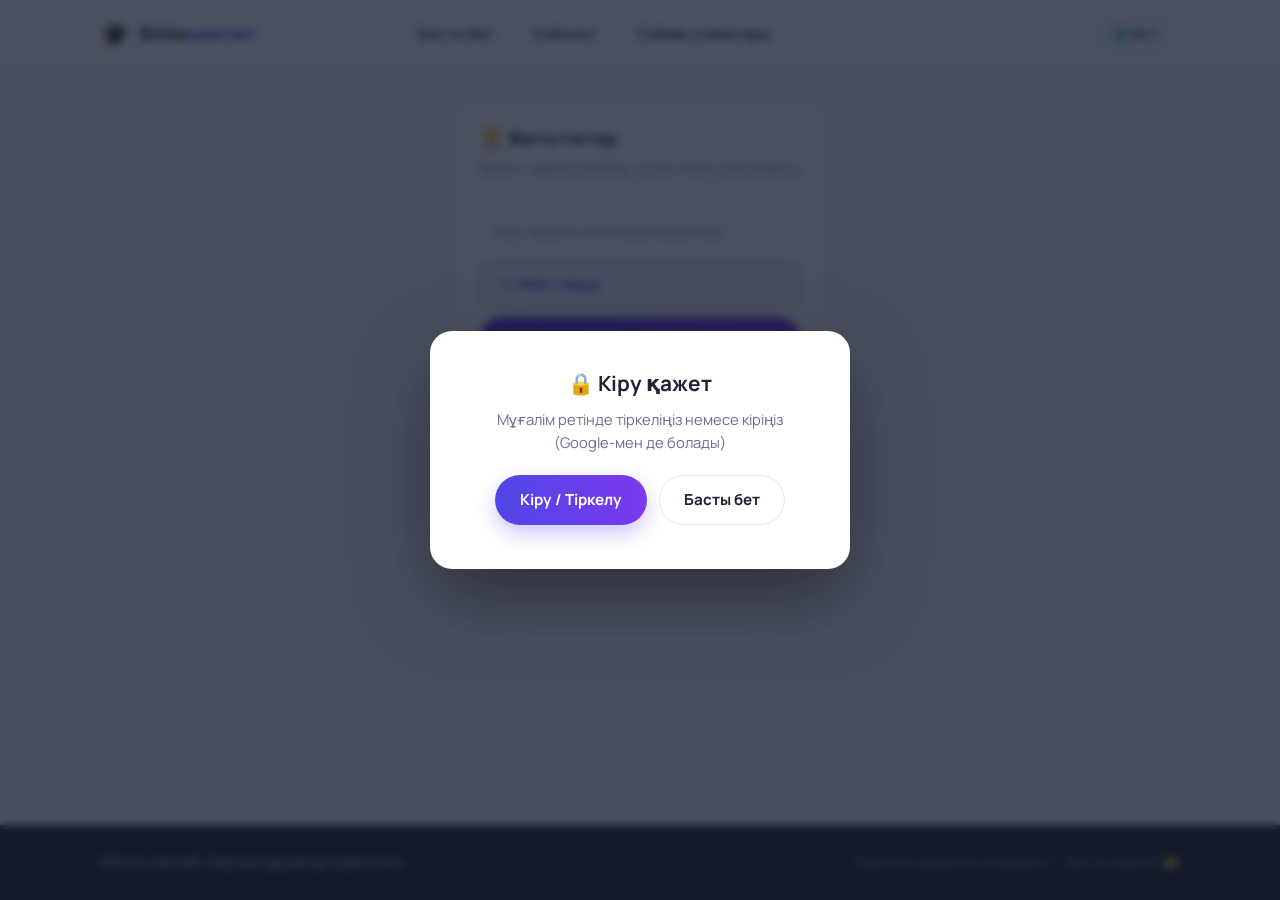
==== commit 976e2f21: "fix: файлдарға ?v=3 cache-bust — ескі/жаңа аралас нұсқа 'қуып қалу' мәселесін жояды" ====
--- a/achievements.html
+++ b/achievements.html
@@ -7,7 +7,7 @@
   <link rel="preconnect" href="https://fonts.googleapis.com" />
   <link rel="preconnect" href="https://fonts.gstatic.com" crossorigin />
   <link href="https://fonts.googleapis.com/css2?family=Manrope:wght@400;500;600;700;800&display=swap" rel="stylesheet" />
-  <link rel="stylesheet" href="style.css" />
+  <link rel="stylesheet" href="style.css?v=3" />
   <link rel="icon" href="data:image/svg+xml,<svg xmlns='http://www.w3.org/2000/svg' viewBox='0 0 100 100'><text y='.9em' font-size='90'>🎓</text></svg>" />
 </head>
 <body>
@@ -48,9 +48,9 @@
     </div>
   </footer>
 
-  <script src="data.js"></script>
-  <script src="ui.js"></script>
-  <script src="i18n.js"></script>
-  <script src="achievements.js"></script>
+  <script src="data.js?v=3"></script>
+  <script src="ui.js?v=3"></script>
+  <script src="i18n.js?v=3"></script>
+  <script src="achievements.js?v=3"></script>
 </body>
 </html>
--- a/style.css
+++ b/style.css
@@ -232,7 +232,8 @@
 .contact-card span { color: var(--muted); font-size: 0.88rem; }
 
 /* Footer */
-.footer { background: var(--ink); color: #cdd3e1; padding: 26px 0; }
+body:has(> .footer) { display: flex; flex-direction: column; min-height: 100vh; }
+.footer { background: var(--ink); color: #cdd3e1; padding: 26px 0; margin-top: auto; }
 .footer-inner { display: flex; justify-content: space-between; gap: 12px; flex-wrap: wrap; font-size: 0.88rem; }
 .footer .muted { color: #8b93a8; }
 
@@ -293,9 +294,9 @@
 /* Сертификаттар */
 .certs-grid { display: grid; grid-template-columns: repeat(auto-fill, minmax(200px, 1fr)); gap: 16px; }
 .cert-card { border: 1px solid var(--line); border-radius: 14px; overflow: hidden; background: var(--bg); position: relative; }
-.cert-card img { width: 100%; height: 150px; object-fit: cover; display: block; cursor: zoom-in; }
+.cert-card img { width: 100%; height: 190px; object-fit: contain; background: #f8fafc; display: block; cursor: zoom-in; }
 .cert-file {
-  width: 100%; height: 150px; display: flex; flex-direction: column; align-items: center; justify-content: center; gap: 6px;
+  width: 100%; height: 190px; display: flex; flex-direction: column; align-items: center; justify-content: center; gap: 6px;
   background: linear-gradient(160deg, #eef2ff, #faf5ff); cursor: pointer;
 }
 .cert-file-ico { font-size: 2.4rem; line-height: 1; }
@@ -305,6 +306,11 @@
   position: absolute; top: 8px; right: 8px; width: 28px; height: 28px; border-radius: 50%;
   border: 0; background: rgba(0,0,0,0.55); color: #fff; cursor: pointer; font-size: 0.9rem; line-height: 1;
 }
+.cert-dl {
+  position: absolute; top: 8px; left: 8px; width: 28px; height: 28px; border-radius: 50%;
+  border: 0; background: rgba(0,0,0,0.55); color: #fff; cursor: pointer; font-size: 0.85rem; line-height: 1;
+}
+.cert-dl:hover, .cert-del:hover { background: rgba(0,0,0,0.8); }
 .certs-empty { color: var(--muted); font-size: 0.92rem; padding: 12px 0; }
 .certs-add { display: flex; gap: 10px; flex-wrap: wrap; margin-top: 16px; align-items: center; }
 .certs-add input[type="text"] {
@@ -323,7 +329,7 @@
   background: var(--bg); border: 1px solid var(--line); border-radius: 12px; padding: 12px 16px; font-size: 0.95rem;
 }
 .ach-item.has-img {
-  display: grid; grid-template-columns: 76px 1fr auto; gap: 12px; align-items: center; padding: 10px;
+  display: grid; grid-template-columns: 100px 1fr auto auto; gap: 12px; align-items: center; padding: 10px;
 }
 .ach-item.has-file { display: flex; align-items: center; gap: 10px; }
 .ach-file {
@@ -332,12 +338,14 @@
 }
 .ach-file .fname { overflow: hidden; text-overflow: ellipsis; white-space: nowrap; max-width: 220px; }
 .ach-thumb {
-  width: 76px; height: 76px; object-fit: cover; border-radius: 10px;
+  width: 100px; height: 100px; object-fit: cover; border-radius: 10px;
   border: 1px solid var(--line); cursor: zoom-in;
 }
 .ach-add { display: flex; flex-direction: column; gap: 8px; margin-top: 14px; }
 .gname-dot { display: inline-block; width: 10px; height: 10px; border-radius: 50%; margin-right: 7px; vertical-align: baseline; }
 .ach-del { border: 0; background: none; color: #be123c; cursor: pointer; font-size: 1rem; }
+.ach-dl { border: 0; background: none; cursor: pointer; font-size: 1rem; opacity: 0.7; }
+.ach-dl:hover { opacity: 1; }
 /* Суретті үлкейтіп көрсету */
 .lightbox {
   position: fixed; inset: 0; z-index: 300; background: rgba(15, 23, 42, 0.88);
@@ -785,7 +793,17 @@
 .hstat-link b, .hstat-link span { color: #fff; }
 .hstat-link span { color: rgba(255,255,255,0.72); }
 .hstat-link:hover { transform: translateY(-2px); background: rgba(255,255,255,0.2); }
-.pg-yearbar { margin-top: 14px; display: flex; align-items: center; gap: 10px; justify-content: center; font-weight: 600; color: var(--muted); }
+.panel-head.sched-head { display: flex; align-items: center; justify-content: space-between; gap: 16px; flex-wrap: wrap; text-align: left; }
+.year-pill {
+  display: inline-flex; align-items: center; gap: 10px;
+  background: var(--brand-soft); border: 1px solid rgba(79, 70, 229, 0.28);
+  border-radius: 999px; padding: 9px 12px 9px 18px;
+  font-weight: 700; font-size: 0.85rem; color: var(--brand-2); cursor: pointer;
+}
+.year-pill select {
+  border: 0; background: transparent; font-family: inherit; font-weight: 800;
+  font-size: 1.05rem; color: var(--brand); cursor: pointer; padding: 2px 0;
+}
 #add-form { scroll-margin-top: 86px; }
 
 .cab-layout {
